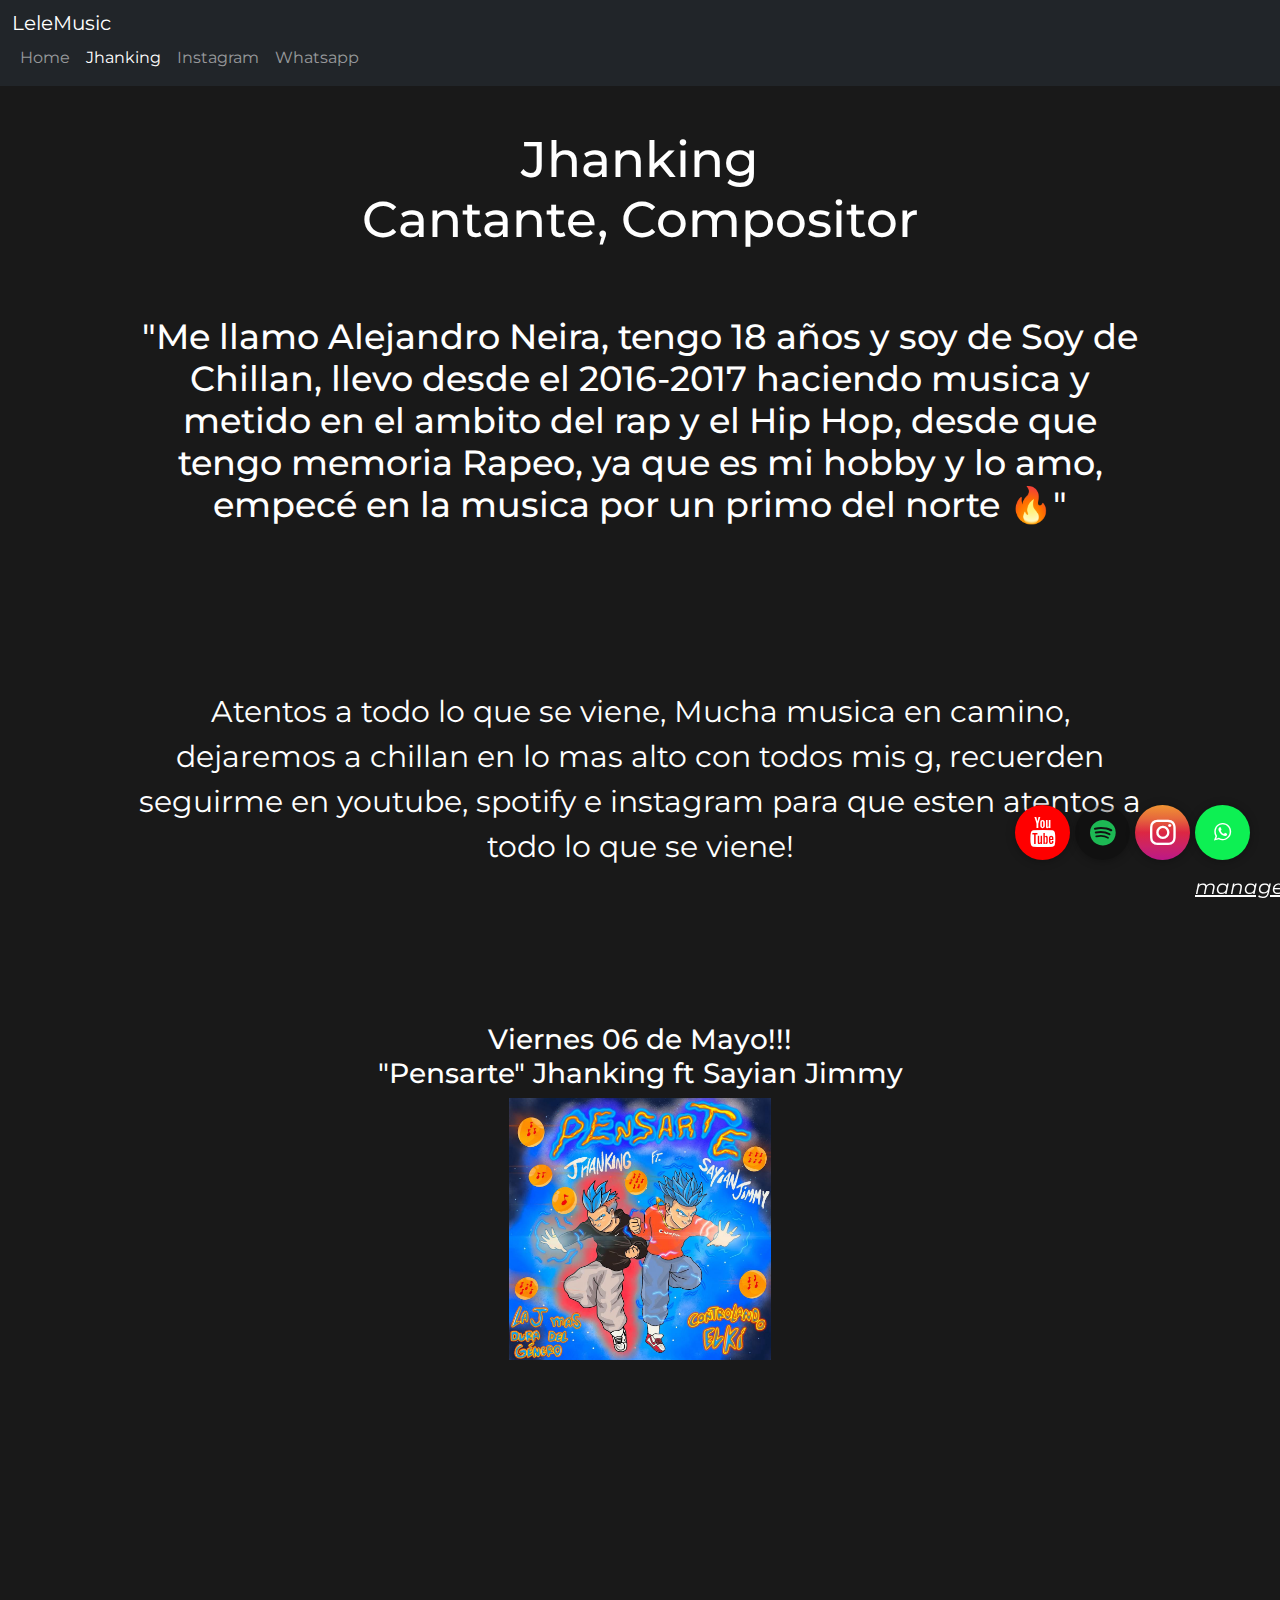
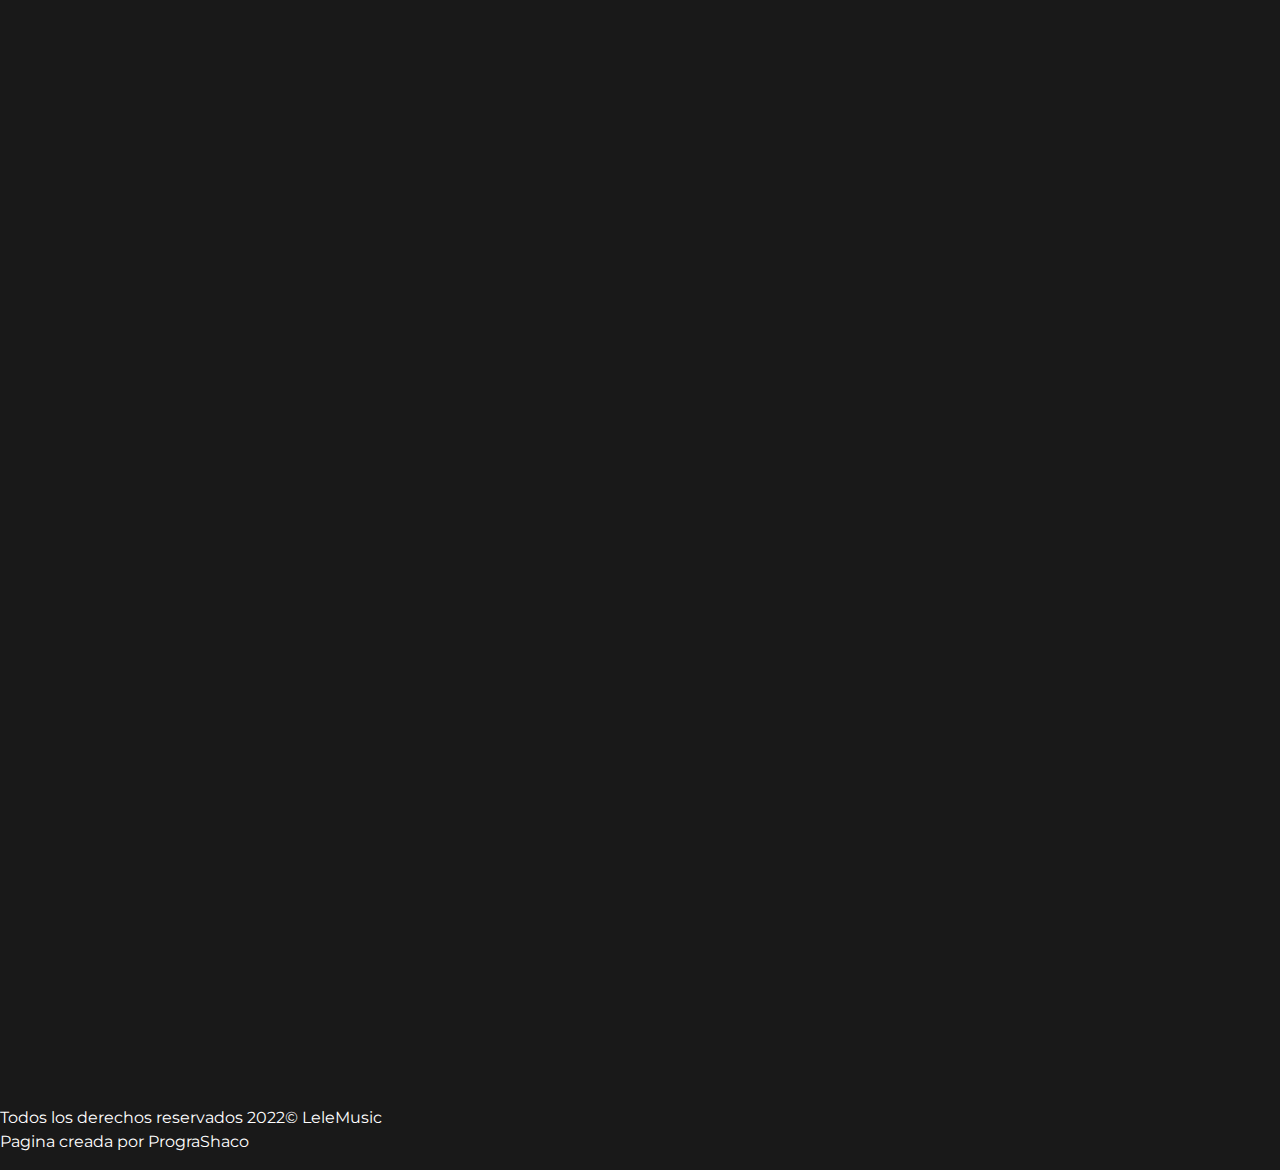
==== paginas/Jhanking.html @ 845557b7 "subida 03-05" ====
<!DOCTYPE html>
<html lang="en">
<head>
    <meta charset="UTF-8">
    <meta http-equiv="X-UA-Compatible" content="IE=edge">
    <meta name="viewport" content="width=device-width, initial-scale=1.0">
    <meta name="description" content="Manager de Jhanking!">
    <meta keywords="Manager, Jhanking, LeleMusic, musica, eventos">

    <title>LeleMusic</title>


    <link rel="stylesheet" href="../css/bootstrap.css">
    <link rel="stylesheet" href="../style.css">
    <link rel="stylesheet" href="../fontello-e585fa76/css/fontello.css">


</head>
<body>
    <a href="https://api.whatsapp.com/send?phone=56992080969" class="btn-wsp" target="_blank">
        <i class="icon-whatsapp">manager</i>
    </a>
    <a href="https://www.instagram.com/_jhanking/" class="btn-instagram" target="_blank">
        <i class="icon-instagram"></i>

    </a>
    <a href="https://open.spotify.com/artist/7fRhybObNPxIN34edYhjYu?si=DwlH4TApSwuBvrkqZm98IQ" class="btn-spotify" target="_blank">
        <i class="icon-spotify"></i>

    </a>
    <a href="https://youtu.be/KU9K3CJ87J4" class="btn-youtube" target="_blank">
      <i class="icon-youtube"></i>
    </a>
    <div class="container-fluid">
      <header class="row header">
        <nav class="navbar navbar-expand-lg navbar-dark bg-dark">
          <div>
            <a class="navbar-brand" href="#">LeleMusic</a>
            <button class="navbar-toggler" type="button" data-bs-toggle="collapse" data-bs-target="#navbarNav" aria-controls="navbarNav" aria-expanded="false" aria-label="Toggle navigation">
              <span class="navbar-toggler-icon"></span>
            </button>
            <div class="collapse navbar-collapse" id="navbarNav">
              <ul class="navbar-nav">
                <li class="nav-item">
                  <a class="nav-link" aria-current="page" href="../index.html">Home</a>
                </li>
                <li class="nav-item">
                  <a class="nav-link active" aria-current="page" href="Jhanking.html">Jhanking</a>
                </li>
                <li class="nav-item">
                  <a class="nav-link" href="https://www.instagram.com/_jhanking/" target="_blank">Instagram</a>
                </li>
                <li class="nav-item">
                    <a class="nav-link" href="https://api.whatsapp.com/send?phone=56920043579" target="_blank"> Whatsapp </a>
                  </li>

              </ul>
            </div>
          </div>
        </nav>
    </header>
    </div>
    <div>
        <h1 class="jhan col-12"> Jhanking <p class="sub">Cantante, Compositor</p></h1>

        <h1 class="parrafo row-text col-12">
          "Me llamo Alejandro Neira, tengo 18 años y soy de Soy de Chillan, llevo desde el 2016-2017 haciendo musica y metido en el ambito del rap y el Hip Hop, desde que tengo memoria
          Rapeo, ya que es mi hobby y lo amo, empecé en la musica por un primo del norte 🔥" </h1>
        <p class="parrafo1 col-12">Atentos a todo lo que se viene, Mucha musica en camino, dejaremos a chillan en lo mas alto con todos mis g,
          recuerden seguirme en youtube, spotify e instagram para que esten atentos a todo lo que se viene! </p>

        <h3 class="anuncios row-text col-12"> Viernes 06 de Mayo!!!  <br> "Pensarte" Jhanking ft Sayian Jimmy <br></h3>

    </div>

    <section id="section-img-dbz">
      <div class="container-fluid">
        <div class="row">
          <div class="col-md-4 offset-md-4 text-center box-img-dbz">
            <div class="img-dbz">
              <img src="../imagenes/dbz.png" alt="">
            </div>
          </div>
        </div>
      </div>
    </br>
    </br>
    </br>
  </section>


    <div class="videos col-12">
      <iframe id="img" width="350" height="315" src="https://www.youtube.com/embed/iVKyNDbYipY?start=21" title="YouTube video player" frameborder="0" allow="accelerometer; autoplay; clipboard-write; encrypted-media; gyroscope; picture-in-picture" allowfullscreen></iframe>
      <iframe id="img" width="350" height="315" src="https://www.youtube.com/embed/KU9K3CJ87J4?start=60" title="YouTube video player" frameborder="0" allow="accelerometer; autoplay; clipboard-write; encrypted-media; gyroscope; picture-in-picture" allowfullscreen></iframe>
      <iframe id="img" width="350" height="315" src="https://www.youtube.com/embed/9tzY4QKA0_8?start=5" title="YouTube video player" frameborder="0" allow="accelerometer; autoplay; clipboard-write; encrypted-media; gyroscope; picture-in-picture" allowfullscreen></iframe>
      <iframe id="img" width="350" height="315" src="https://www.youtube.com/embed/rW7-4ejlPt8?controls=0&amp;start=20" title="YouTube video player" frameborder="0" allow="accelerometer; autoplay; clipboard-write; encrypted-media; gyroscope; picture-in-picture" allowfullscreen></iframe>
      <iframe id="img" width="350" height="315" src="https://www.youtube.com/embed/yO5V1L9aSU0" title="YouTube video player" frameborder="0" allow="accelerometer; autoplay; clipboard-write; encrypted-media; gyroscope; picture-in-picture" allowfullscreen></iframe>

    </div>



    <footer>
        <p class="p1"> Todos los derechos reservados 2022© LeleMusic <br> Pagina creada por PrograShaco</p>
    </footer>







    <script src="../js/bootstrap.min.js"></script>
</body>
</html>
---- style.css ----
@import url('https://fonts.googleapis.com/css2?family=Montserrat:wght@200&display=swap');



body{
  background-color: rgba(0,0,0,0.9);
  font-family: Montserrat;
}

.menu {
  width: 100%;
  margin: auto;
  overflow:hidden;
}
header {
  background: rgba(0,0,0,0.9);
  width: 100%;
  position: fixed;
  z-index: 10;
}

nav {
  float: right; 
}
nav ul {
  list-style: none;
  overflow: hidden;
}
nav ul li {
  float: center;
  font-size: 16px;
  text-align: center;
}
nav ul li a {
  display: block;
  padding: 20px;
  color: #fff;
  text-decoration: none;
}
nav ul li:hover {
  transition: 2s;
  border-radius: 2px ;
  text-align: center;
  border: 10px;
  text-decoration: underline #fff;
}


.titulo{
  background-color: rgba(0,0,0,0.3);
  color: #fff;
  text-align: center;
  margin-bottom: 0px;
  padding-top: 10%;
  padding-bottom: 10px;
  font-size: 100px;
  
  
}


.titulo1{
  
  color: #fff;
  text-align: center;
  margin-bottom: 0px;
  padding-top: 10px;
  padding-bottom: 10px;
  font-size: 60px;
  
  
}

.subtitulo{
  color: #fff;
  padding-top: 10px;
  text-align: center;
  font-size: 60px;
}

.sub{
  color: #fff;
  text-align: center;
  font-size: 50px;
}

.jhan{
  font-size: 90px;
  color: #fff;
  text-align: center;
  margin-bottom: 0px;
  padding-top: 10%;


}

.hr-titulo{
  width: 2%;
  height: 2px;
  background: #fff;
  float: center;
}




/* galeria */



/* Parrafos */
.p-img{
  font-size: 15px;
  
}
.parrafo{
  color: #fff;
  text-align: center;
  margin-bottom: 0px;
  padding-top: 10%;
  padding-bottom: 10%;
  padding-left: 10%;
  padding-right: 10%;
  font-size: 45px;
}



.p1{
  padding-top: 5% ;
  color: #fff;
  text-align: left;
  padding-right: 10px;

}

.parrafo1{
  padding-top: 35px;
  color: #fff;
  text-align: center;
  padding-bottom: 10%;
  padding-left: 10%;
  padding-right: 10%;
  font-size: 40px;
}




/* contactos */

.btn-wsp{
  position: fixed;
  width: 55px;
  height: 55px;
  line-height: 55px;
  bottom: 40px;
  right: 30px;
  background: #0df053;
  color: #fff;
  border-radius: 50px;
  text-align: center;
  font-size: 30px;
  box-shadow: 0px 1px 10px rgba(0,0,0,0.3);
  z-index: 100;
  text-align: center;
  font-size: 20px;
}

.btn-wsp:hover{
  text-decoration: none;
  color: #0df053 ;
  background: #fff;


}

.btn-instagram{
  background: -moz-linear-gradient(#f09433 0%, #e6683c 25%, #dc2743 50%, #cc2366 75%, #bc1888 100%); 
  background: -webkit-linear-gradient(#f09433 0%,#e6683c 25%,#dc2743 50%,#cc2366 75%,#bc1888 100%); 
  background: linear-gradient(#f09433 0%,#e6683c 25%,#dc2743 50%,#cc2366 75%,#bc1888 100%); 
  filter: progid:DXImageTransform.Microsoft.gradient( startColorstr='#f09433', endColorstr='#bc1888',GradientType=1 );
  position: fixed;
  width: 55px;
  height: 55px;
  line-height: 55px;
  bottom: 40px;
  right: 90px;
  color: #fff;
  border-radius: 50px;
  text-align: center;
  font-size: 30px;
  box-shadow: 0px 1px 10px rgba(0,0,0,0.3);
  z-index: 100;
}

.btn-instagram:hover{
  text-decoration: none;
  color: #f04d0d ;
  background: #fff;


}


.btn-spotify{
  position: fixed;
  width: 55px;
  height: 55px;
  line-height: 55px;
  bottom: 40px;
  right: 150px;
  background: rgba(0,0,0,0.3);
  color:#1DB954;
  border-radius: 50px;
  text-align: center;
  font-size: 30px;
  box-shadow: 0px 1px 10px rgba(0,0,0,0.3);
  z-index: 100;
}

.btn-spotify:hover{
  text-decoration: none;
  color: #0df053 ;
  background: #fff;

}
.btn-youtube{
  position: fixed;
  width: 55px;
  height: 55px;
  line-height: 55px;
  bottom: 40px;
  right: 210px;
  background:red;
  color:#ffffff;
  border-radius: 50px;
  text-align: center;
  font-size: 30px;
  box-shadow: 0px 1px 10px rgba(0,0,0,0.3);
  z-index: 100;
}

.btn-youtube:hover{
  text-decoration: none;
  color: red;
  background: #fff;


}


.contactos{
  padding-left: 80px;
}

/*imagenes*/



#img{
  padding-left: 40px;
  padding-right: 20px;
}



.container-youtube{
  width: 90%;
  max-width: 1000px;
  margin-left: auto;
  margin-right: auto;
  margin-top: 3em;
  margin-bottom: 3em;
  
  display: grid;
  grid-template-columns: repeat(2, 1fr);
  grid-gap: 30px;
}




.item{
  background-color: #fff;
  cursor: pointer;
  box-shadow: 0 0 5px 0 rgba(0,0,0,.095);
  
  transition: all 300ms;
  
  position: relative;
}





.item-text{
  padding: 1em;
}


.item-img{
  max-width: 100%;
  display: block;
}

.img-dbz img{
  width: 65%;
  max-width: 65%;
  transition: all .7s ease;
}

.img-dbz img:hover {
  transform: scale(1.05);
  transition: all .8s;
  text-shadow: 2px 4px 15px rgba(0,0,0,0.2);
  background: transparent;
}

/* secciones */

#section-img-dbz {
margin-bottom: 100px
}

@media screen and (min-width: 590px) {
  
  .container{
    grid-template-columns: repeat(2, 1fr);
  }
  
}



@media screen and (min-width: 960px) {
  
  .container{
    grid-template-columns: repeat(3, 1fr);
  }
   .imagen{
  width: 100%;
  height: 100%;
  padding-left: 20%;
  padding-right: 20%;
  
  }
}
 

@media screen and (min-width: 425) {
  .titulo2{
    font-size: 40px;
    color: #fff;
  }

  .parrafo{
    font-size: 40px;
  }
}




/*responsive  */






@media only screen and (max-width: 700px) {
  .responsive {
    width: 100%;
  }

  .titulo1{
    font-size: 60px;
  }

  .parrafo-n{
    font-size: 30px;
  }
}


@media only screen and (max-width: 800px ){
  .titulo{
    font-size: 50px
  }

  #img{
    height: 200;
    width: 200;
  }
  
}



@media only screen and (max-width: 600px){
  #img{
    width: 450px;
    height: 300px;
  } 
}


@media only screen and (min-width: 320px){
  #img{
    width: 100%;
    height: 100%;
    padding: 5px 5px 5px 5px
  }
  .jhan{
    padding-top: 60px;
    font-size: 40px;
  }

  .parrafo{
    font-size: 25px;
  }
  .parrafo1{
    font-size: 20px;
  }

  .titulo1{
    font-size: 40px;
    text-align: center;
  }

  
}



@media only screen and (min-width: 425px){
  #img{
    width: 100%;
    height: 100%;
    padding: 5px 5px 5px 5px
  }

}


@media only screen and (min-width: 768px) {
  .responsive {
    width: 49.99999%;
    margin: 6px 0;

  }
  .titulo1{
    font-size: 60px;
  }

  .parrafo{
    font-size: 35px;

  }

  .jhan{
    padding-top: 80px;
    font-size: 50px;
  }

  .parrafo1{
    font-size: 30px;
  }

  .parrafo-n{
    font-size: 40px;
  }

  #img{
    width: 350px;
    height: 350%;
    padding: 5px 5px 5px 5px
  }

  .videos{
    color: #fff;
    text-align: center;
    font-size: 50px;
  }

  

}


@media only screen and (min-width:1024px) {
  #img{
    width: 500px;
    height: 350px;
    padding: 5px 5px 5px 5px

  }

  .jhan{
    padding-top: 130px;
  }

  .parrafo{
    padding-top: 50px;
  }

  .anuncios{
    color: #fff;
    padding-top: 10px;
    text-align: center;
  }
  
}



@media only screen and ( min-width:1440px) {
  #img{
    width: 675px;
    height: 450px;
    padding-bottom: 100px;

  }
  .titulo1{
    padding-top: 100px;
    font-size: 60px;
  }

  .jhan{
    padding-top: 120px;
  }

  .sub{
    font-size: 20px;
  }

  .parrafo{
    padding-top: 50px;
    padding-bottom: 50px;
    text-align: justify;
  }
  .anuncios{
    color: #fff;
    text-align: center;
    font-size: 50px;
    padding-bottom: 40px;
  }
  
  footer{
    padding-bottom: 10px;
    background-color: rgba(0,0,0,0.2);
  }
  
}
---- fontello-e585fa76/css/fontello.css ----
@font-face {
  font-family: 'fontello';
  src: url('../font/fontello.eot?49673749');
  src: url('../font/fontello.eot?49673749#iefix') format('embedded-opentype'),
       url('../font/fontello.woff2?49673749') format('woff2'),
       url('../font/fontello.woff?49673749') format('woff'),
       url('../font/fontello.ttf?49673749') format('truetype'),
       url('../font/fontello.svg?49673749#fontello') format('svg');
  font-weight: normal;
  font-style: normal;
}
/* Chrome hack: SVG is rendered more smooth in Windozze. 100% magic, uncomment if you need it. */
/* Note, that will break hinting! In other OS-es font will be not as sharp as it could be */
/*
@media screen and (-webkit-min-device-pixel-ratio:0) {
  @font-face {
    font-family: 'fontello';
    src: url('../font/fontello.svg?49673749#fontello') format('svg');
  }
}
*/
[class^="icon-"]:before, [class*=" icon-"]:before {
  font-family: "fontello";
  font-style: normal;
  font-weight: normal;
  speak: never;

  display: inline-block;
  text-decoration: inherit;
  width: 1em;
  margin-right: .2em;
  text-align: center;
  /* opacity: .8; */

  /* For safety - reset parent styles, that can break glyph codes*/
  font-variant: normal;
  text-transform: none;

  /* fix buttons height, for twitter bootstrap */
  line-height: 1em;

  /* Animation center compensation - margins should be symmetric */
  /* remove if not needed */
  margin-left: .2em;

  /* you can be more comfortable with increased icons size */
  /* font-size: 120%; */

  /* Font smoothing. That was taken from TWBS */
  -webkit-font-smoothing: antialiased;
  -moz-osx-font-smoothing: grayscale;

  /* Uncomment for 3D effect */
  /* text-shadow: 1px 1px 1px rgba(127, 127, 127, 0.3); */
}

.icon-mail:before { content: '\e800'; } /* '' */
.icon-youtube:before { content: '\f167'; } /* '' */
.icon-instagram:before { content: '\f16d'; } /* '' */
.icon-spotify:before { content: '\f1bc'; } /* '' */
.icon-whatsapp:before { content: '\f232'; } /* '' */
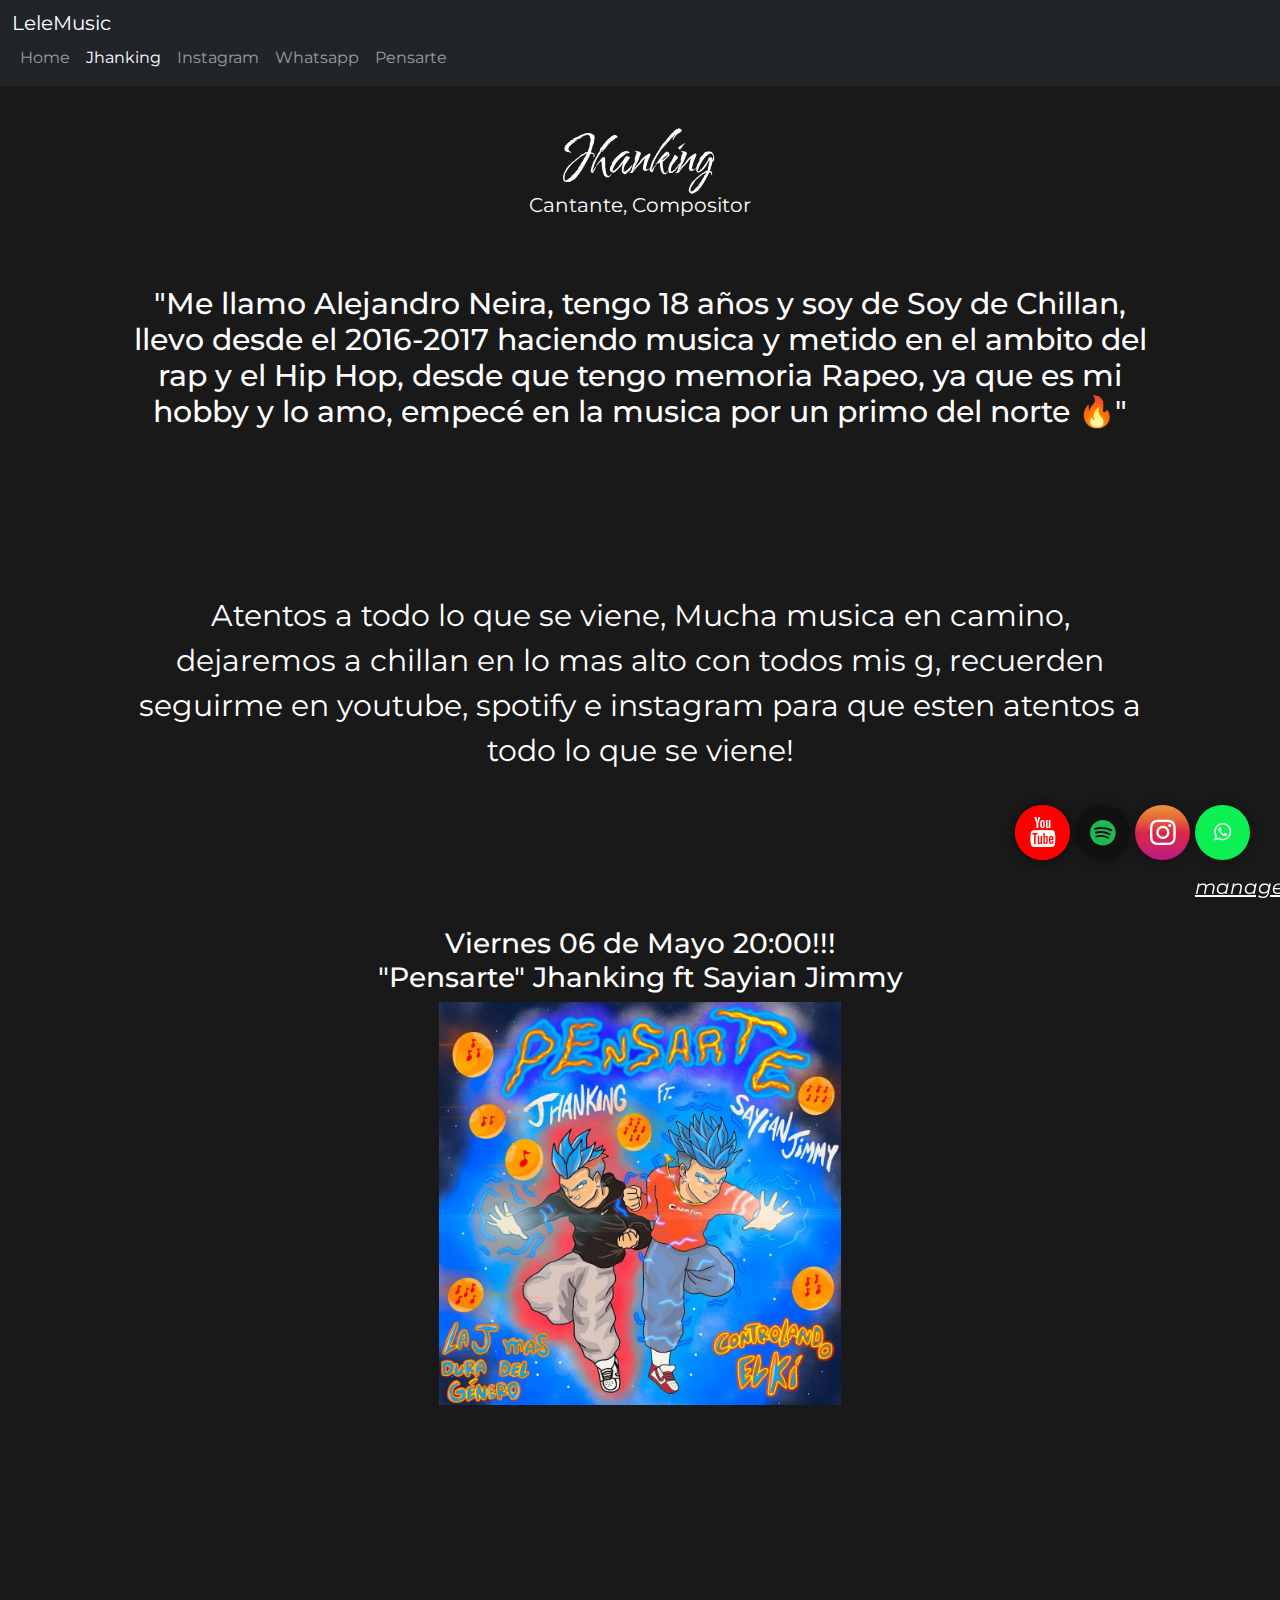
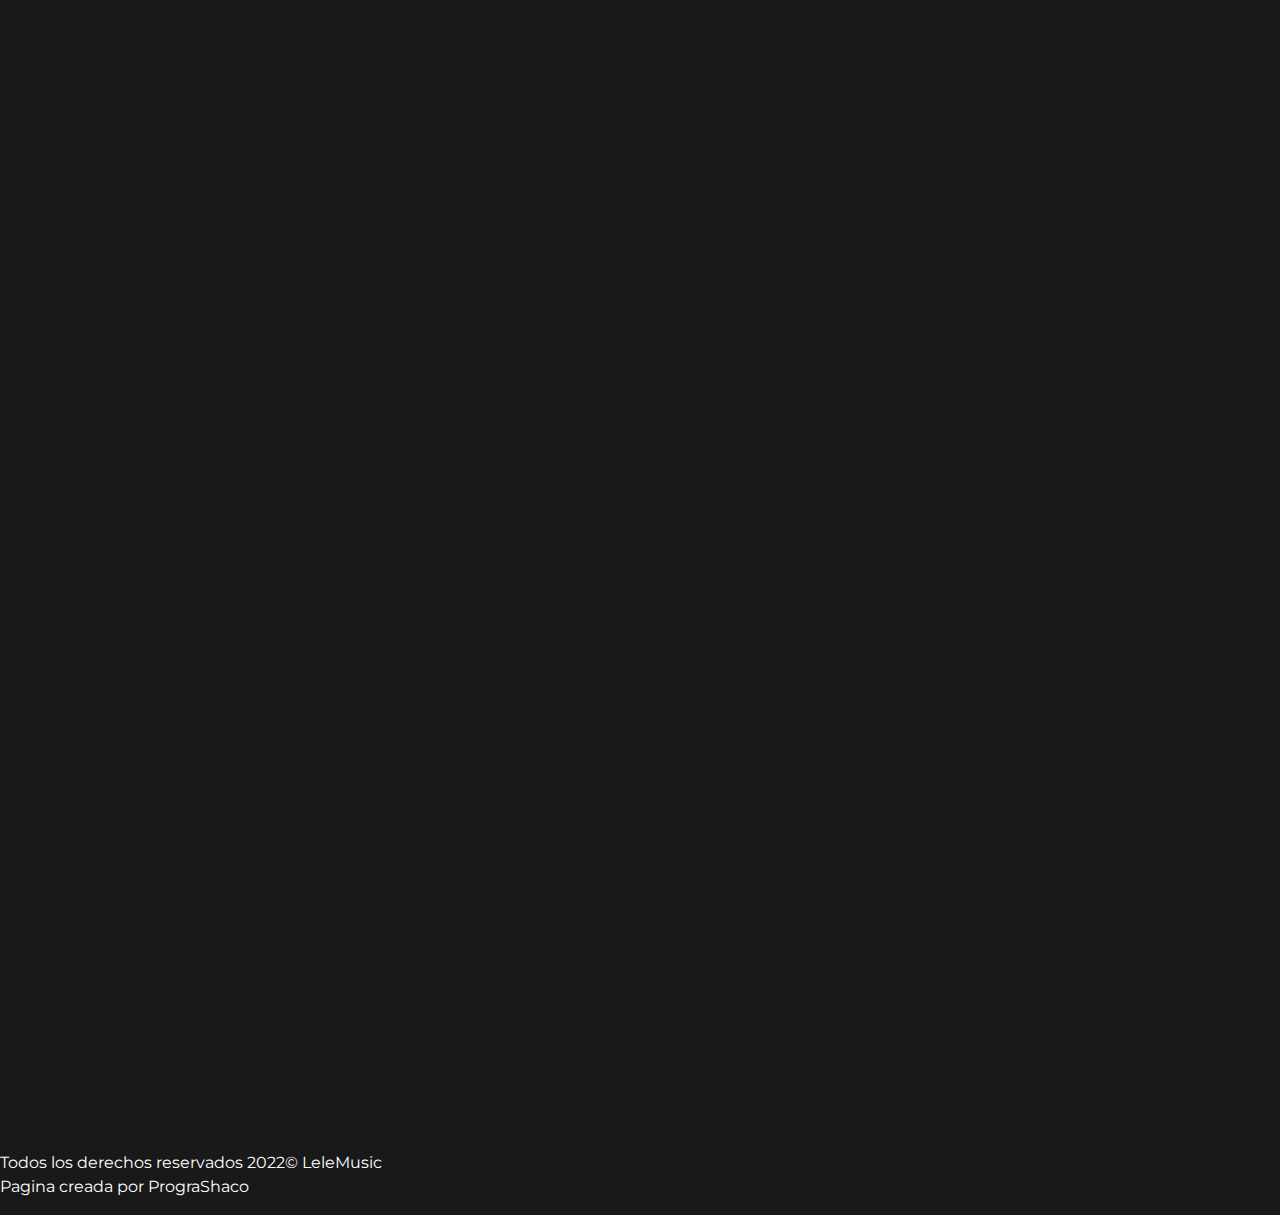
==== commit 50f811d8: "terminando responsive" ====
--- a/paginas/Jhanking.html
+++ b/paginas/Jhanking.html
@@ -17,11 +17,14 @@
 
 </head>
 <body>
-    <a href="https://api.whatsapp.com/send?phone=56992080969" class="btn-wsp" target="_blank">
+    <a href="https://api.whatsapp.com/send?phone=56920043579" class="btn-wsp" target="_blank">
         <i class="icon-whatsapp">manager</i>
     </a>
     <a href="https://www.instagram.com/_jhanking/" class="btn-instagram" target="_blank">
         <i class="icon-instagram"></i>
+    <a href="https://youtu.be/KU9K3CJ87J4" class="btn-youtube" target="_blank">
+          <i class="icon-youtube"></i>
+    </a>
 
     </a>
     <a href="https://open.spotify.com/artist/7fRhybObNPxIN34edYhjYu?si=DwlH4TApSwuBvrkqZm98IQ" class="btn-spotify" target="_blank">
@@ -53,6 +56,9 @@
                 <li class="nav-item">
                     <a class="nav-link" href="https://api.whatsapp.com/send?phone=56920043579" target="_blank"> Whatsapp </a>
                   </li>
+                <li class="nav-item">
+                    <a class="nav-link" href="https://youtu.be/y6omTsWzC90" target="_blank"> Pensarte </a>
+                  </li>
 
               </ul>
             </div>
@@ -61,7 +67,7 @@
     </header>
     </div>
     <div>
-        <h1 class="jhan col-12"> Jhanking <p class="sub">Cantante, Compositor</p></h1>
+        <h1 class="jhan col-12"> Jhanking </h1><p class="sub">Cantante, Compositor</p>
 
         <h1 class="parrafo row-text col-12">
           "Me llamo Alejandro Neira, tengo 18 años y soy de Soy de Chillan, llevo desde el 2016-2017 haciendo musica y metido en el ambito del rap y el Hip Hop, desde que tengo memoria
@@ -69,7 +75,7 @@
         <p class="parrafo1 col-12">Atentos a todo lo que se viene, Mucha musica en camino, dejaremos a chillan en lo mas alto con todos mis g,
           recuerden seguirme en youtube, spotify e instagram para que esten atentos a todo lo que se viene! </p>
 
-        <h3 class="anuncios row-text col-12"> Viernes 06 de Mayo!!!  <br> "Pensarte" Jhanking ft Sayian Jimmy <br></h3>
+        <h3 class="anuncios row-text col-12"> Viernes 06 de Mayo 20:00!!!  <br> "Pensarte" Jhanking ft Sayian Jimmy <br></h3>
 
     </div>
 
@@ -87,9 +93,11 @@
     </br>
     </br>
   </section>
+  
 
 
     <div class="videos col-12">
+      <iframe id="img" width="350" height="315" src="https://www.youtube.com/embed/y6omTsWzC90" title="YouTube video player" frameborder="0" allow="accelerometer; autoplay; clipboard-write; encrypted-media; gyroscope; picture-in-picture" allowfullscreen></iframe>
       <iframe id="img" width="350" height="315" src="https://www.youtube.com/embed/iVKyNDbYipY?start=21" title="YouTube video player" frameborder="0" allow="accelerometer; autoplay; clipboard-write; encrypted-media; gyroscope; picture-in-picture" allowfullscreen></iframe>
       <iframe id="img" width="350" height="315" src="https://www.youtube.com/embed/KU9K3CJ87J4?start=60" title="YouTube video player" frameborder="0" allow="accelerometer; autoplay; clipboard-write; encrypted-media; gyroscope; picture-in-picture" allowfullscreen></iframe>
       <iframe id="img" width="350" height="315" src="https://www.youtube.com/embed/9tzY4QKA0_8?start=5" title="YouTube video player" frameborder="0" allow="accelerometer; autoplay; clipboard-write; encrypted-media; gyroscope; picture-in-picture" allowfullscreen></iframe>
@@ -97,6 +105,7 @@
       <iframe id="img" width="350" height="315" src="https://www.youtube.com/embed/yO5V1L9aSU0" title="YouTube video player" frameborder="0" allow="accelerometer; autoplay; clipboard-write; encrypted-media; gyroscope; picture-in-picture" allowfullscreen></iframe>
 
     </div>
+    
 
 
 
--- a/style.css
+++ b/style.css
@@ -1,4 +1,5 @@
 @import url('https://fonts.googleapis.com/css2?family=Montserrat:wght@200&display=swap');
+@import url('https://fonts.googleapis.com/css2?family=Water+Brush&display=swap');
 
 
 
@@ -90,8 +91,14 @@
   text-align: center;
   margin-bottom: 0px;
   padding-top: 10%;
-
-
+  font-family: 'Water Brush';
+
+
+
+}
+
+.titulo-hip{
+  font-family: 'Water Brush';
 }
 
 .hr-titulo{
@@ -99,6 +106,11 @@
   height: 2px;
   background: #fff;
   float: center;
+}
+
+
+.contrataciones{
+  color: #fff;
 }
 
 
@@ -416,17 +428,26 @@
   .jhan{
     padding-top: 60px;
     font-size: 40px;
+    font-family: 'Water Brush';
+  }
+
+  .sub{
+    font-size: 15px;
+  }
+  .sub-1{
+    font-size: 15px;
   }
 
   .parrafo{
-    font-size: 25px;
+    font-size: 20px;
   }
   .parrafo1{
     font-size: 20px;
   }
 
   .titulo1{
-    font-size: 40px;
+    padding-top: 80px;
+    font-size: 30px;
     text-align: center;
   }
 
@@ -441,6 +462,17 @@
     height: 100%;
     padding: 5px 5px 5px 5px
   }
+  .jhan{
+    padding-top: 100px;
+  }
+
+  .sub{
+    font-size: 20px;
+  }
+
+  .sub-1{
+    font-size: 15px;
+  }
 
 }
 
@@ -453,16 +485,37 @@
   }
   .titulo1{
     font-size: 60px;
+    padding-top: 100px;
   }
 
   .parrafo{
-    font-size: 35px;
+    font-size: 30px;
 
   }
 
   .jhan{
     padding-top: 80px;
     font-size: 50px;
+  }
+  .sub{
+    font-size: 20px;
+  }
+
+  .sub-1{
+    font-size: 20px;
+  }
+
+  .anuncios{
+    color: #fff;
+    padding-top: 10px;
+    text-align: center;
+  }
+
+
+  .img-dbz img{
+    width: 100%;
+    max-width: 100%;
+    transition: all .7s ease;
   }
 
   .parrafo1{
@@ -500,6 +553,17 @@
 
   .jhan{
     padding-top: 130px;
+    font-size: 50px;
+  }
+
+  .sub{
+    font-size: 20px;
+  }
+
+  .img-dbz img{
+    width: 100%;
+    max-width: 100%;
+    transition: all .7s ease;
   }
 
   .parrafo{
@@ -530,6 +594,7 @@
 
   .jhan{
     padding-top: 120px;
+    
   }
 
   .sub{
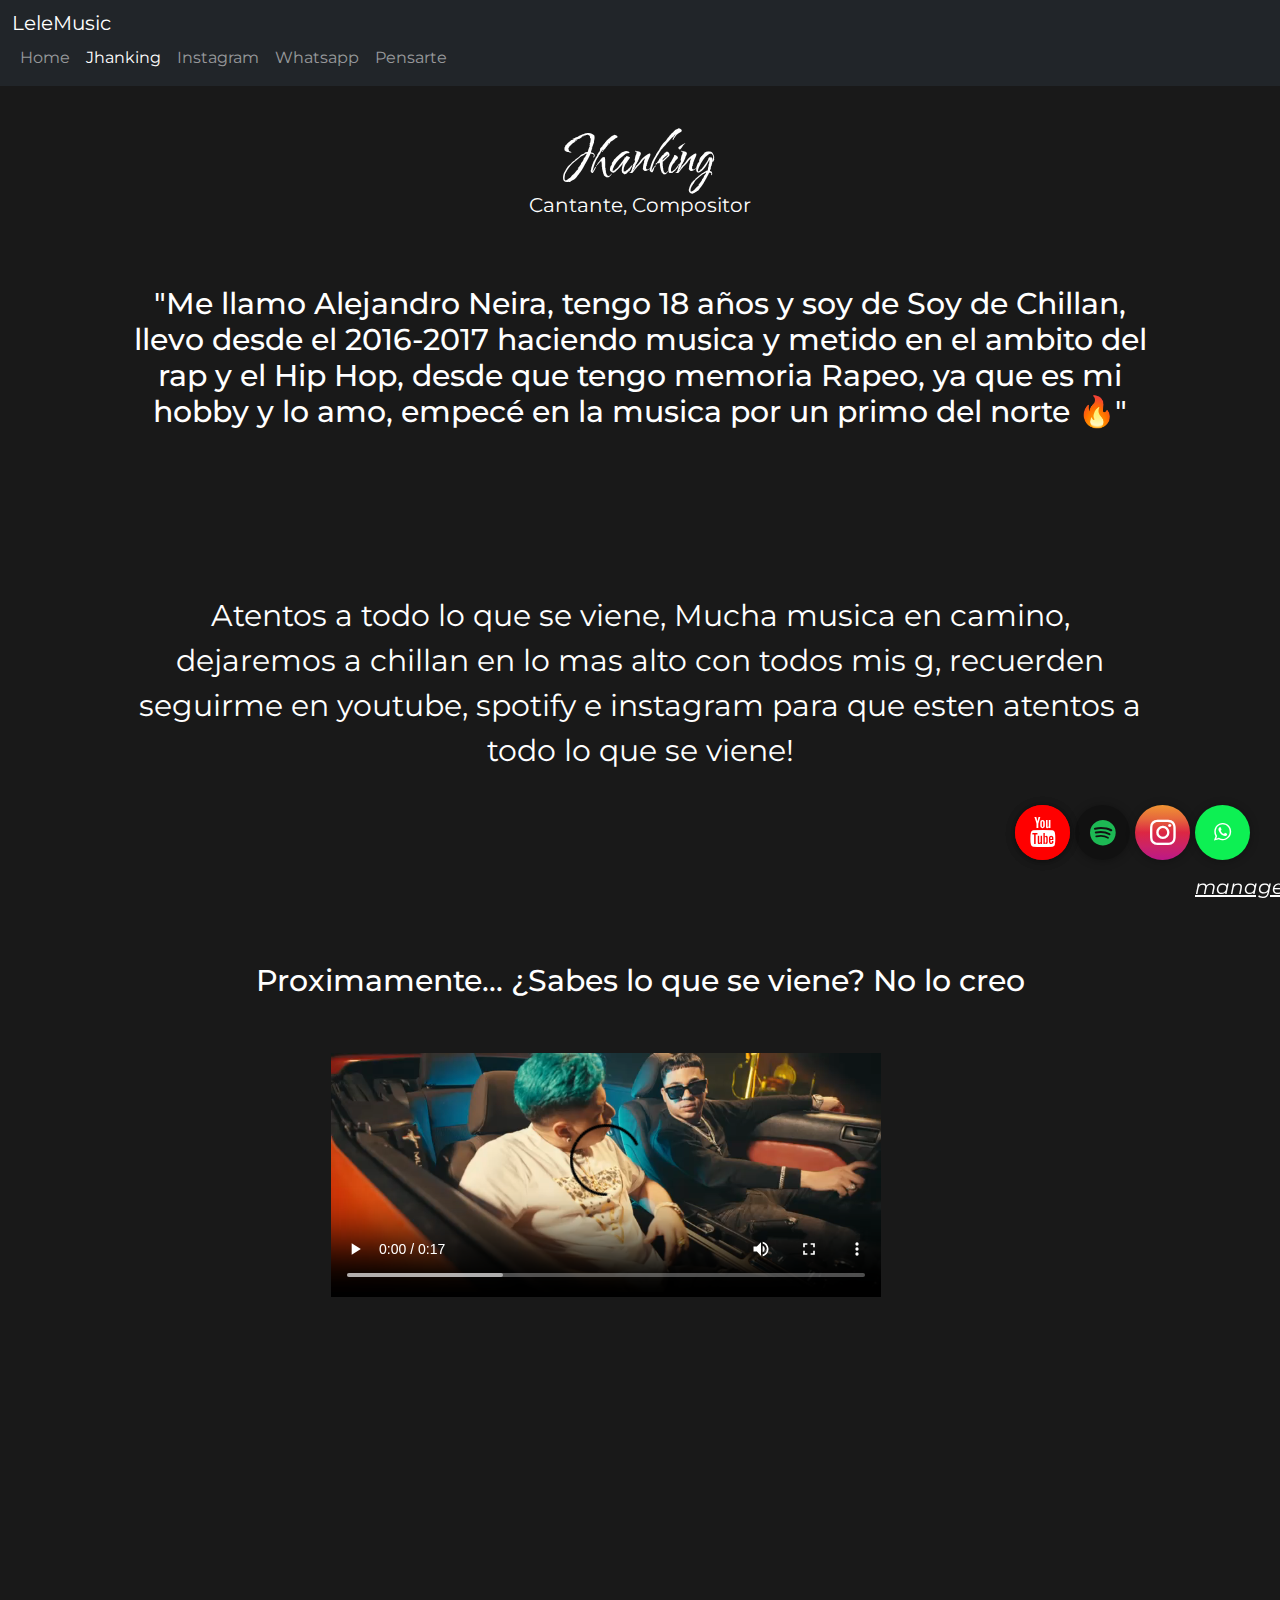
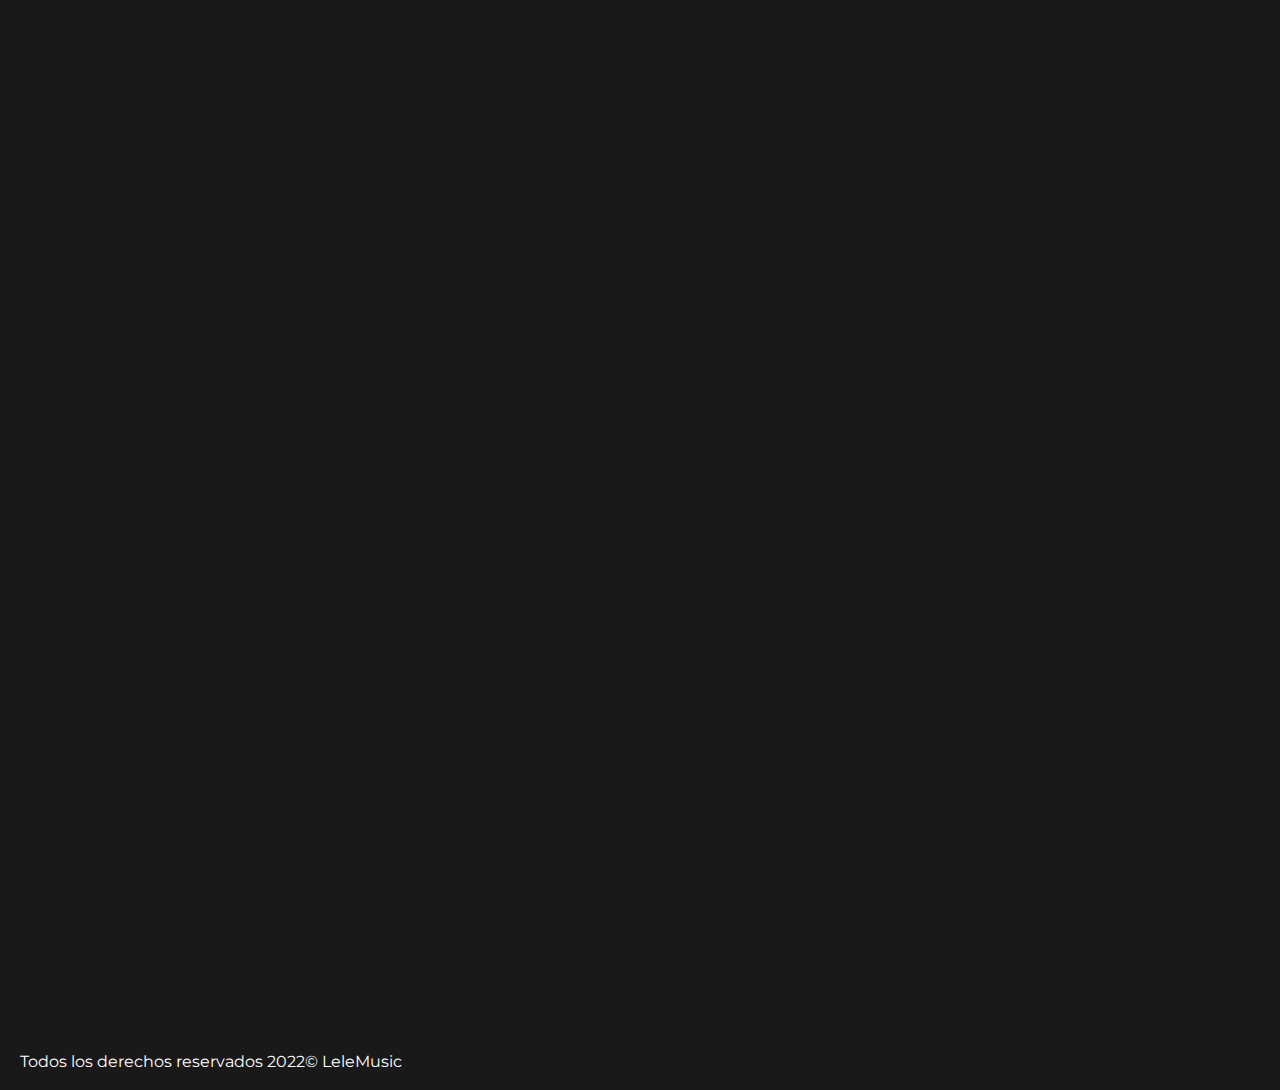
==== commit 1b7fae55: "terminando responsive de nuevos archivos" ====
--- a/paginas/Jhanking.html
+++ b/paginas/Jhanking.html
@@ -75,16 +75,20 @@
         <p class="parrafo1 col-12">Atentos a todo lo que se viene, Mucha musica en camino, dejaremos a chillan en lo mas alto con todos mis g,
           recuerden seguirme en youtube, spotify e instagram para que esten atentos a todo lo que se viene! </p>
 
-        <h3 class="anuncios row-text col-12"> Viernes 06 de Mayo 20:00!!!  <br> "Pensarte" Jhanking ft Sayian Jimmy <br></h3>
+        <h3 class="anuncios row-text col-12"><br> Proximamente... ¿Sabes lo que se viene? No lo creo<br></h3>
 
     </div>
 
     <section id="section-img-dbz">
       <div class="container-fluid">
-        <div class="row">
+        <div class="row-dbz">
           <div class="col-md-4 offset-md-4 text-center box-img-dbz">
             <div class="img-dbz">
-              <img src="../imagenes/dbz.png" alt="">
+              <video width="700" height="300" autoplay controls>
+                <source src="../imagenes/proximamente.mp4" type="video/mp4">
+                <source src="../imagenes/proximamente.mp4" type="video/oog">
+                Tu navegador no es Compatible, lo sentimos 😓
+              </video> 
             </div>
           </div>
         </div>
@@ -110,7 +114,7 @@
 
 
     <footer>
-        <p class="p1"> Todos los derechos reservados 2022© LeleMusic <br> Pagina creada por PrograShaco</p>
+        <p class="p1"> Todos los derechos reservados 2022© LeleMusic</p>
     </footer>
 
 
--- a/style.css
+++ b/style.css
@@ -143,6 +143,7 @@
   color: #fff;
   text-align: left;
   padding-right: 10px;
+  padding-left: 20px;
 
 }
 
@@ -293,6 +294,8 @@
 
 
 
+
+
 .item{
   background-color: #fff;
   cursor: pointer;
@@ -451,6 +454,23 @@
     text-align: center;
   }
 
+  .anuncios{
+    color: #fff;
+    text-align: center;
+    font-size: 20px;
+    padding-bottom: 40px;
+  }
+
+  .row-dbz{
+    padding-right: 100px;
+
+  }
+
+  .img-dbz video{
+    height: 160px;
+    width: 320px;
+    margin: 0px ;
+  }
   
 }
 
@@ -474,6 +494,17 @@
     font-size: 15px;
   }
 
+  .row-dbz{
+    padding-right: 100px;
+
+  }
+
+  .img-dbz video{
+    height: 200px;
+    width: 400px;
+    margin: 0;
+  }
+
 }
 
 
@@ -509,6 +540,7 @@
     color: #fff;
     padding-top: 10px;
     text-align: center;
+    font-size: 30px;
   }
 
 
@@ -536,6 +568,17 @@
     color: #fff;
     text-align: center;
     font-size: 50px;
+  }
+
+  .row-dbz{
+    padding-right: 150px;
+
+  }
+
+  .img-dbz video{
+    height: 250px;
+    width: 390px;
+    margin: 0;
   }
 
   
@@ -575,6 +618,17 @@
     padding-top: 10px;
     text-align: center;
   }
+
+  .row-dbz{
+    padding-right: 300px;
+
+  }
+
+  .img-dbz video{
+    height: 250px;
+    width: 550px;
+    
+  }
   
 }
 
@@ -617,10 +671,22 @@
     padding-bottom: 10px;
     background-color: rgba(0,0,0,0.2);
   }
-  
-}
-
-
-
-
-
+  .row-dbz{
+    padding-right: 250px;
+
+  }
+
+  .img-dbz video{
+    height: 300px;
+    width: 650px;
+    margin: 0;
+  }
+
+  
+  
+}
+
+
+
+
+
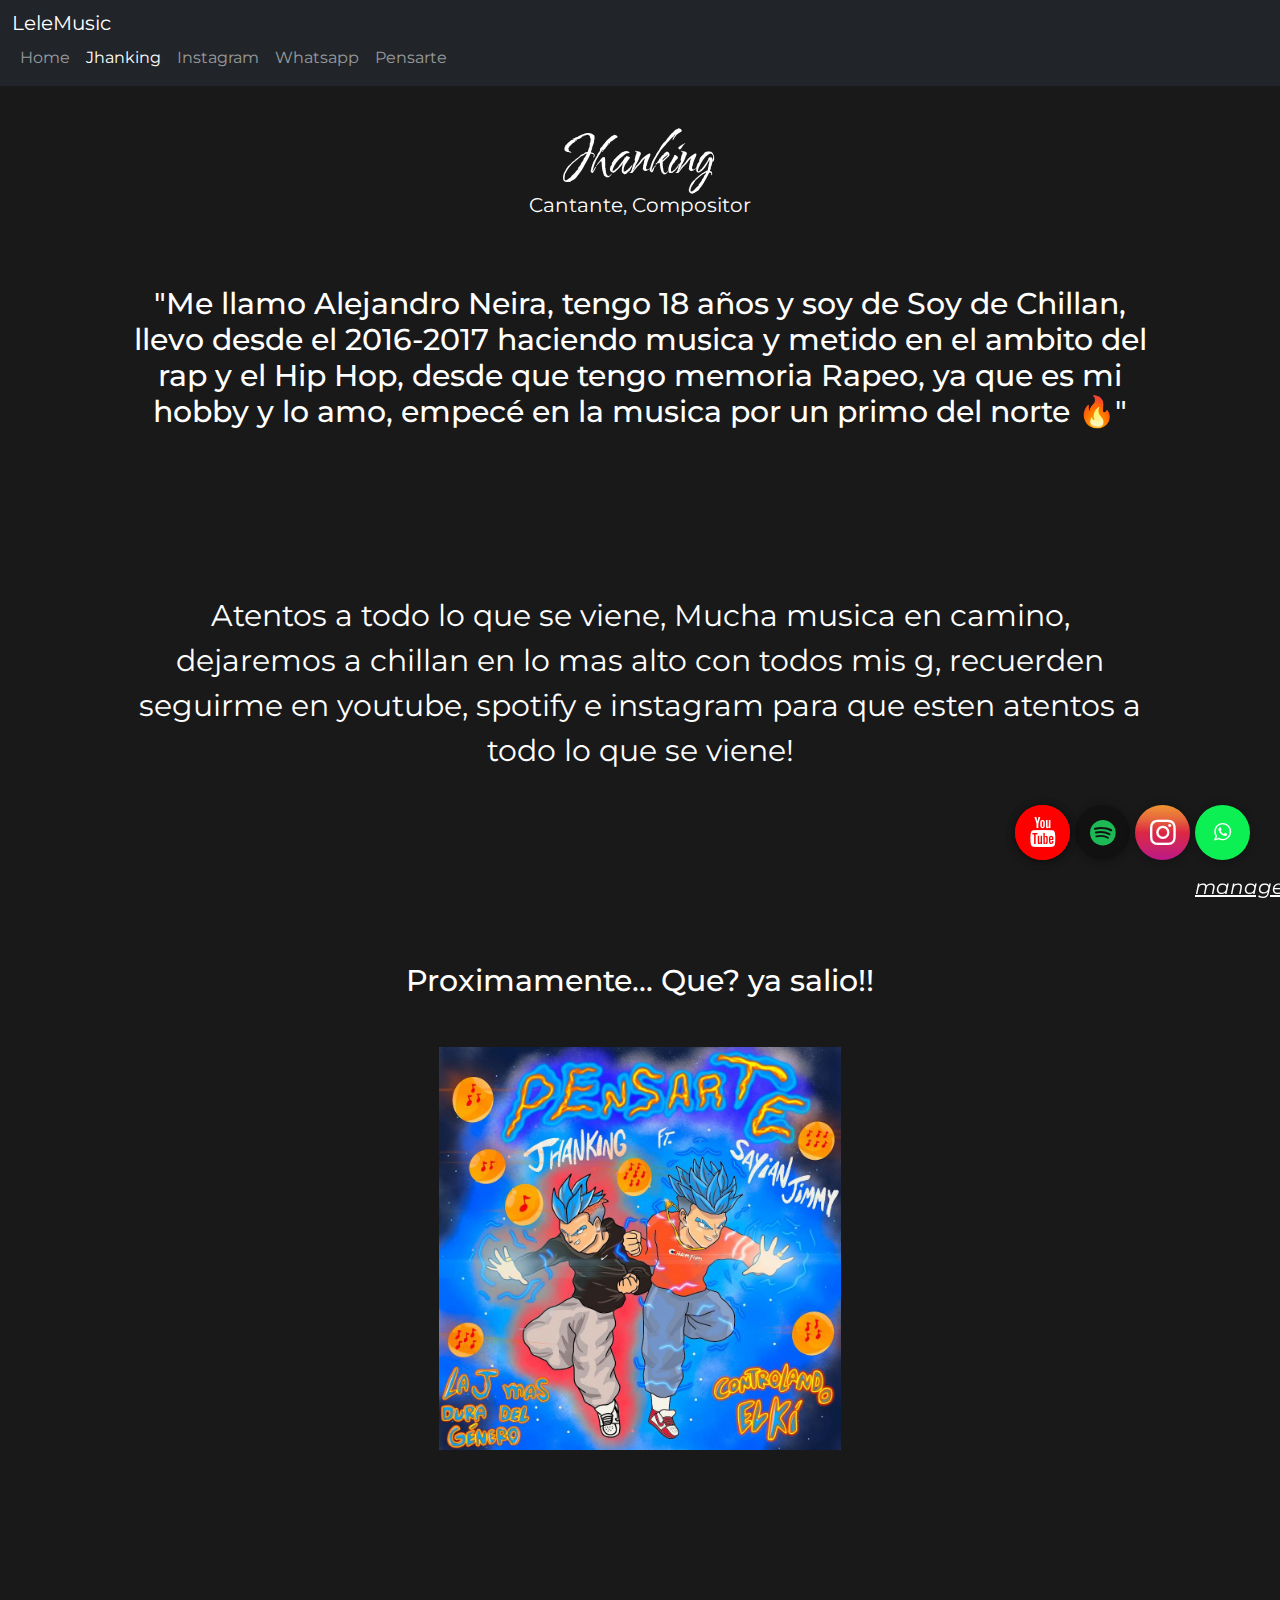
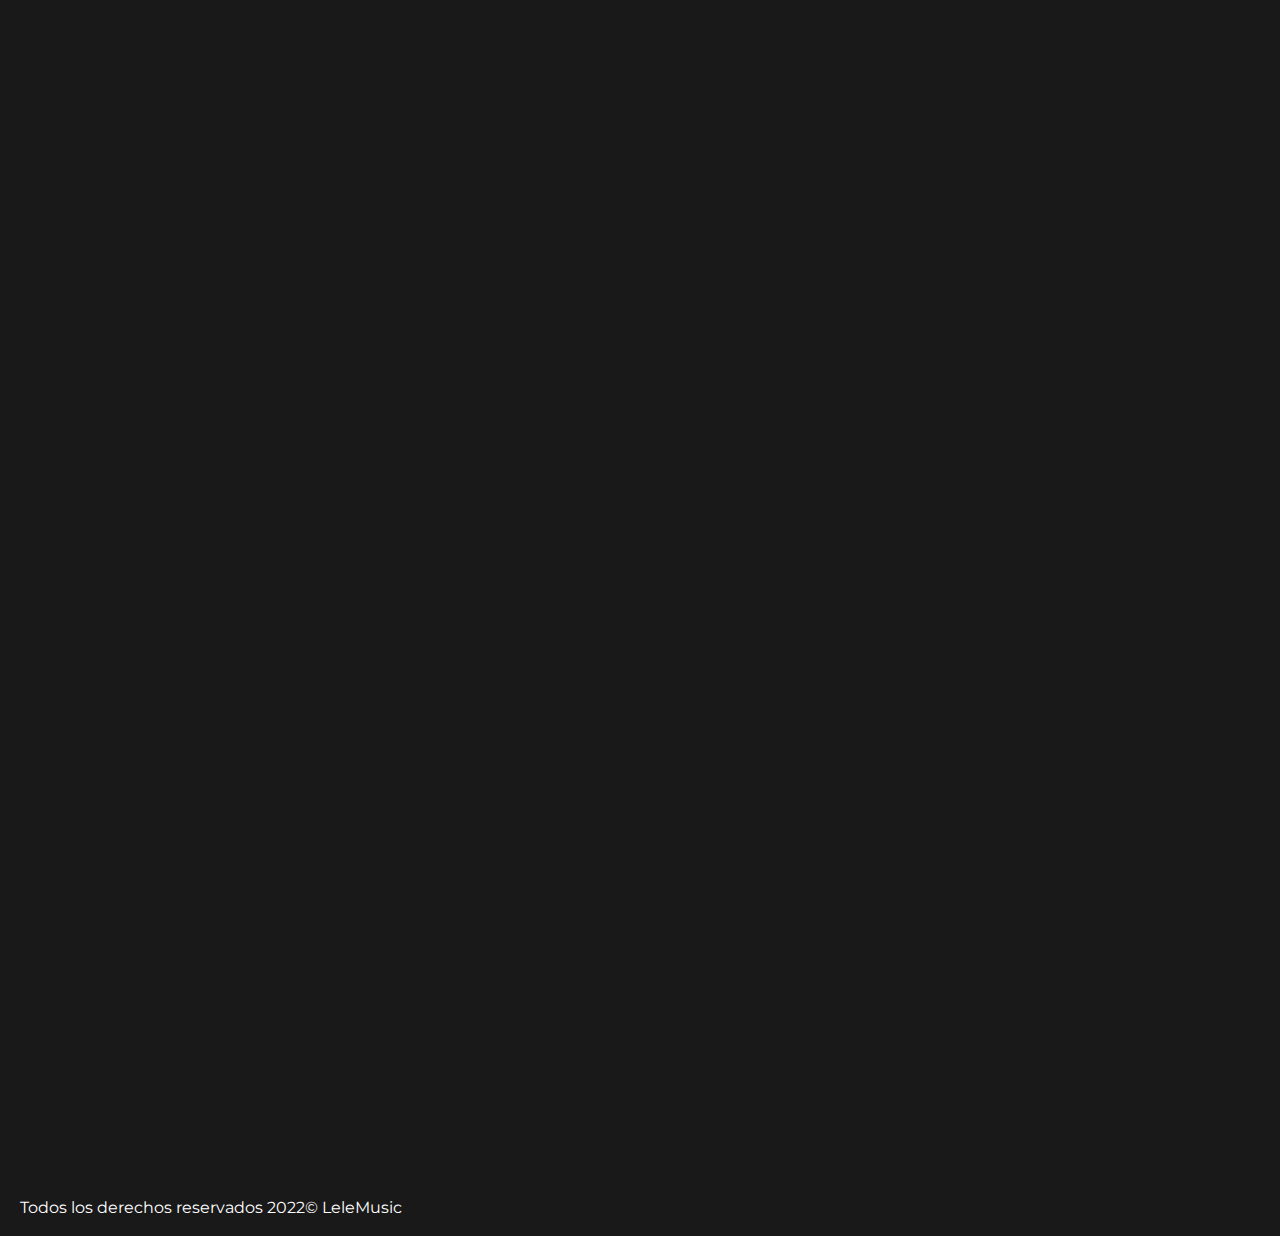
==== commit 399a0b0a: "agregando imagen" ====
--- a/paginas/Jhanking.html
+++ b/paginas/Jhanking.html
@@ -75,20 +75,16 @@
         <p class="parrafo1 col-12">Atentos a todo lo que se viene, Mucha musica en camino, dejaremos a chillan en lo mas alto con todos mis g,
           recuerden seguirme en youtube, spotify e instagram para que esten atentos a todo lo que se viene! </p>
 
-        <h3 class="anuncios row-text col-12"><br> Proximamente... ¿Sabes lo que se viene? No lo creo<br></h3>
+        <h3 class="anuncios row-text col-12"><br> Proximamente... Que? ya salio!!<br></h3>
 
     </div>
 
     <section id="section-img-dbz">
       <div class="container-fluid">
-        <div class="row-dbz">
+        <div class="row">
           <div class="col-md-4 offset-md-4 text-center box-img-dbz">
             <div class="img-dbz">
-              <video width="700" height="300" autoplay controls>
-                <source src="../imagenes/proximamente.mp4" type="video/mp4">
-                <source src="../imagenes/proximamente.mp4" type="video/oog">
-                Tu navegador no es Compatible, lo sentimos 😓
-              </video> 
+              <img src="../imagenes/dbz.png">
             </div>
           </div>
         </div>
